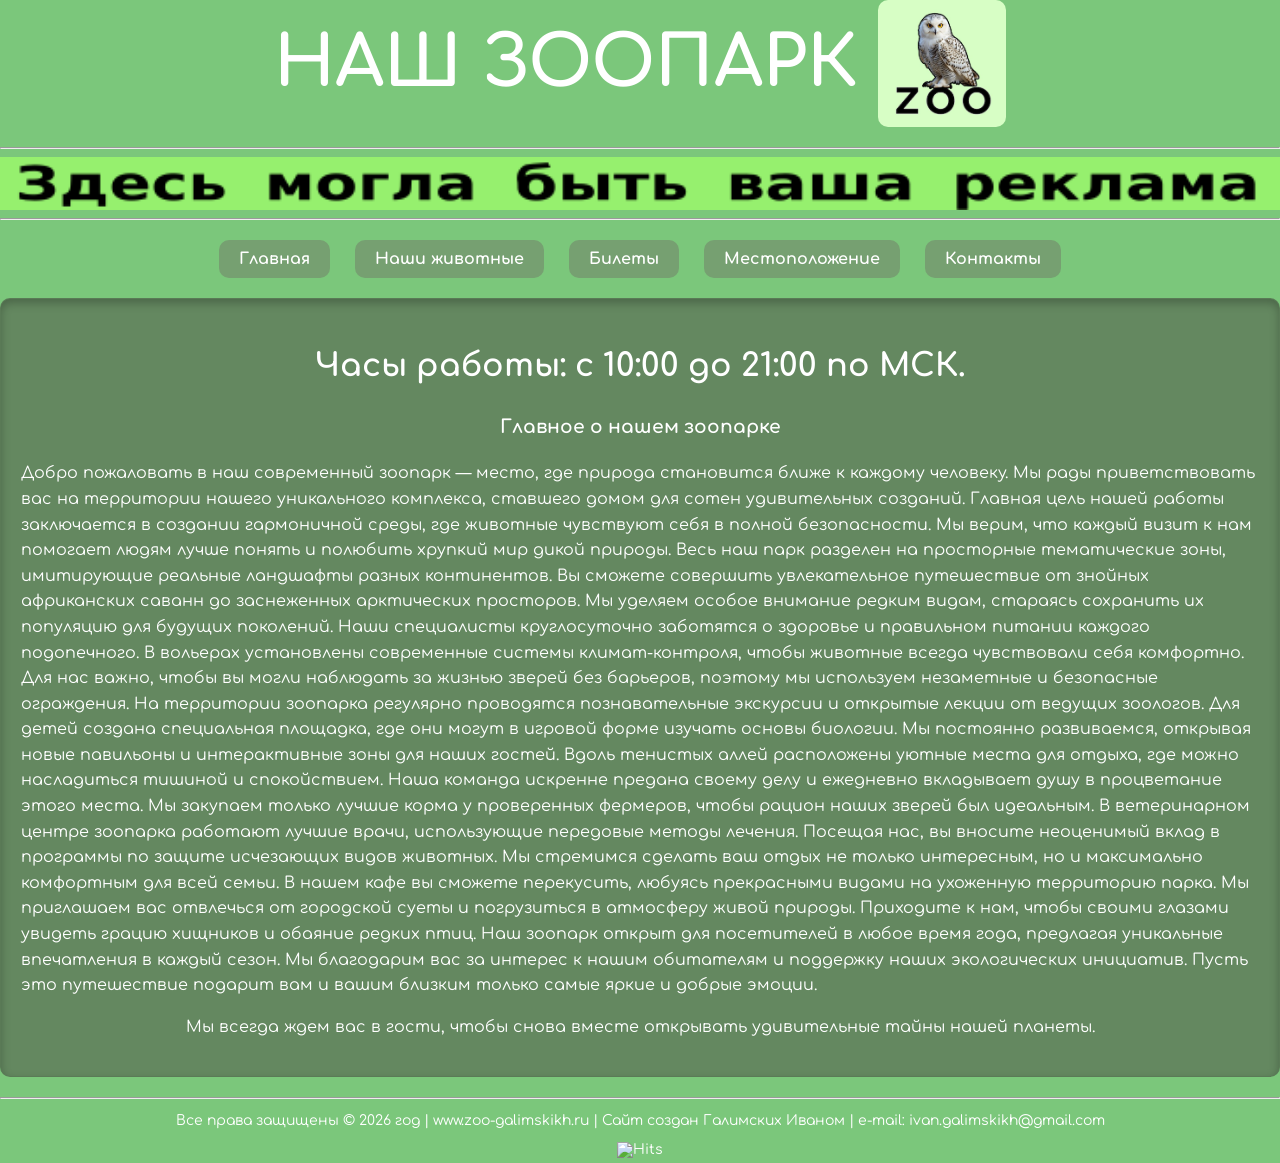
==== index.html @ 604164ad "Add files via upload" ====
<html>
  <head>
    <title>Сайт зоопарка</title>

    <!--Ссылка на CSS-файл-->
    <link rel="stylesheet" href="style.css">

    <!-- Favicon -->
    <link rel="icon" href="images/favicon.png" type="image/x-icon">
  </head>

<body text="#ffffff" >
  <div class="container">
    <header>
      <div class="header-container">
        <h2>НАШ ЗООПАРК</h2>
        <img src="images/logo.jpg" class="logo" alt="Логотип" width="10%">
      </div>
        <hr>
        <img src="images/ad-banner.gif" alt="Рекламный баннер" width="100%">
        <hr>
    </header>
        <nav class="main-menu">
          <a href="index.html" class="nav-button">Главная</a>
          <a href="animals.html" class="nav-button">Наши животные</a>
          <a href="tickets.html" class="nav-button">Билеты</a>
          <a href="geo.html" class="nav-button">Местоположение</a>
          <a href="contacts.html" class="nav-button">Контакты</a>
        </nav>
        <div class="info-block">
          <h1 align="center">Часы работы: с 10:00 до 21:00 по МСК.</h1>
          <h3 align="center">Главное о нашем зоопарке</h3>
          <p>
            Добро пожаловать в наш современный зоопарк — место, где природа становится ближе к каждому человеку. 
            Мы рады приветствовать вас на территории нашего уникального комплекса, 
            ставшего домом для сотен удивительных созданий. 
            Главная цель нашей работы заключается в создании гармоничной среды, 
            где животные чувствуют себя в полной безопасности. Мы верим, что каждый визит 
            к нам помогает людям лучше понять и полюбить хрупкий мир дикой природы. 
            Весь наш парк разделен на просторные тематические зоны, имитирующие реальные ландшафты 
            разных континентов. Вы сможете совершить увлекательное путешествие от знойных африканских 
            саванн до заснеженных арктических просторов. Мы уделяем особое внимание редким видам, 
            стараясь сохранить их популяцию для будущих поколений. Наши специалисты круглосуточно 
            заботятся о здоровье и правильном питании каждого подопечного. В вольерах установлены 
            современные системы климат-контроля, чтобы животные всегда чувствовали себя комфортно. 
            Для нас важно, чтобы вы могли наблюдать за жизнью зверей без барьеров, поэтому мы используем незаметные 
            и безопасные ограждения. На территории зоопарка регулярно проводятся познавательные экскурсии 
            и открытые лекции от ведущих зоологов. Для детей создана специальная площадка, где они могут 
            в игровой форме изучать основы биологии. Мы постоянно развиваемся, открывая новые павильоны и 
            интерактивные зоны для наших гостей. Вдоль тенистых аллей расположены уютные места для отдыха, 
            где можно насладиться тишиной и спокойствием. Наша команда искренне предана своему делу и ежедневно 
            вкладывает душу в процветание этого места. Мы закупаем только лучшие корма у проверенных фермеров, 
            чтобы рацион наших зверей был идеальным. В ветеринарном центре зоопарка работают лучшие врачи, 
            использующие передовые методы лечения. Посещая нас, вы вносите неоценимый вклад в программы по 
            защите исчезающих видов животных. Мы стремимся сделать ваш отдых не только интересным, но и 
            максимально комфортным для всей семьи. В нашем кафе вы сможете перекусить, любуясь прекрасными 
            видами на ухоженную территорию парка. Мы приглашаем вас отвлечься от городской суеты и погрузиться 
            в атмосферу живой природы. Приходите к нам, чтобы своими глазами увидеть грацию хищников и 
            обаяние редких птиц. Наш зоопарк открыт для посетителей в любое время года, предлагая уникальные 
            впечатления в каждый сезон. Мы благодарим вас за интерес к нашим обитателям и поддержку наших 
            экологических инициатив. Пусть это путешествие подарит вам и вашим близким только самые яркие и 
            добрые эмоции.
          </p>
          <p align="center">Мы всегда ждем вас в гости, чтобы снова вместе открывать удивительные тайны нашей планеты.</p>
        </div>
        <hr>
        <div class="info-bottom">
          <p>Все права защищены © 2026 год | www.zoo-galimskikh.ru | Сайт создан Галимских Иваном | e-mail: ivan.galimskikh@gmail.com</p>
          <img src="https://seeyoufarm.com" alt="Hits">
        </div>
  </div>
  </body>
</html>
---- style.css ----
@import url('https://fonts.googleapis.com/css2?family=Comfortaa:wght@300..700&display=swap');

  body {
    font-family: 'Comfortaa', sans-serif;
    font-weight: 400;
    margin: 0;
    background-color: #76a071; /* Цвет пустых полос по бокам */
  }

  .header-container {
    display: flex;
    align-items: center;
    justify-content: center;
    gap: 20px;
    margin-bottom: 20px;
  }
  
  h2 {
    font-size: 70px;
    margin: 0;
  }

  .logo {
    display: block;
    display: block;
    border-radius: 10px;
  }

.container {
  max-width: 1500px; /* Ширина контента */
  margin: 0 auto;    /* Центрирует блок и создает пустые полосы */
  background-color: #7bc77b; /* Цвет основной части */
  min-height: 100vh; /* Растягивает блок до низа экрана */
  box-shadow: 0 0 100px rgba(0,0,0,0.1); /* тень по бокам */
  }


/* Контейнер для кнопок */
.main-menu {
  display: flex;            /* Выстраивает элементы в ряд */
  justify-content: center;   /* Центрирует меню */
  gap: 25px;                 /* Расстояние между кнопками */
  margin: 20px 0;  
  }

/* Стиль самих кнопок */
.nav-button {
  text-decoration: none;     /* Убирает подчеркивание ссылки */
  color: white;              
  background-color: #76a071; 
  padding: 10px 20px;        /* Внутренние отступы (высота и ширина) */
  border-radius: 10px;        /* Скругление углов */
  font-weight: bold;
  transition: 0.1s;          /* Плавность при наведении */
  }

/* Эффект при наведении курсора */
.nav-button:hover {
  background-color: #62855e;    
  transform: scale(1.05);    /* Кнопка чуть-чуть увеличивается */
  }

  .info-block {
  background-color: #648860; 
  color: #ffffff;            
  padding: 20px;             
  border-radius: 10px;       
  margin: 20px 0;            /* Отступы снаружи (сверху и снизу) */
  line-height: 1.6;          /* Межстрочный интервал для читаемости */
  
  /* Внутренняя тень для эффекта "вдавленности" */
  box-shadow: inset 0 4px 10px rgba(0, 0, 0, 0.25);
  
  /* Опционально: тонкая рамка, чтобы подчеркнуть границы */
  border: 1px solid rgba(0, 0, 0, 0.1);
}

.info-bottom {
  text-align: center;
  font-size: 14px;
  padding-bottom: 5px;
}

.booking-form {
  text-align: center;
}

.pay-button {
  text-decoration: none;     
  color: white;              
  background-color: #76a071; 
  padding: 10px 20px;       
  border-radius: 10px;       
  font-weight: bold;
  transition: 0.1s;         
  margin-top: 20px;       
  width: 50%;            
  }

  /* Эффект при наведении курсора */
.pay-button:hover {
  background-color: #62855e;    
  transform: scale(1.05);    
  }

.payment {
  display: flex;
  flex-direction: column; /* Элементы в столбик */
  align-items: center;    /* Выравнивание элементов по горизонтальному центру */
  max-width: 400px;       /* Ограничение ширины формы */
  margin: 200 auto;         /* Центрирование самой формы на странице */
  gap: 10px;             
}

.payment label {
  width: 100%;            /* Чтобы текст лейбла мог центрироваться */
  text-align: center;     
  font-weight: bold;
}

.payment input {
  width: 80%;             
  padding: 10px;
  text-align: center;    
  border-radius: 5px;
  border: 1px solid #ccc;
}

.payment-button {
  text-decoration: none;     
  color: rgb(0, 0, 0);            
  background-color: #ebc700; 
  padding: 10px 20px;       
  border-radius: 10px;       
  font-weight: bold;
  transition: 0.1s;          
  margin-top: 20px;      
  width: 50%;            
  }

.payment-button:hover {
  background-color: #ffd900;
  transform: scale(1.05);
  }

.loading {
  padding-left: 45%;
}

.planet_gif {
  padding-left: 35%;
}
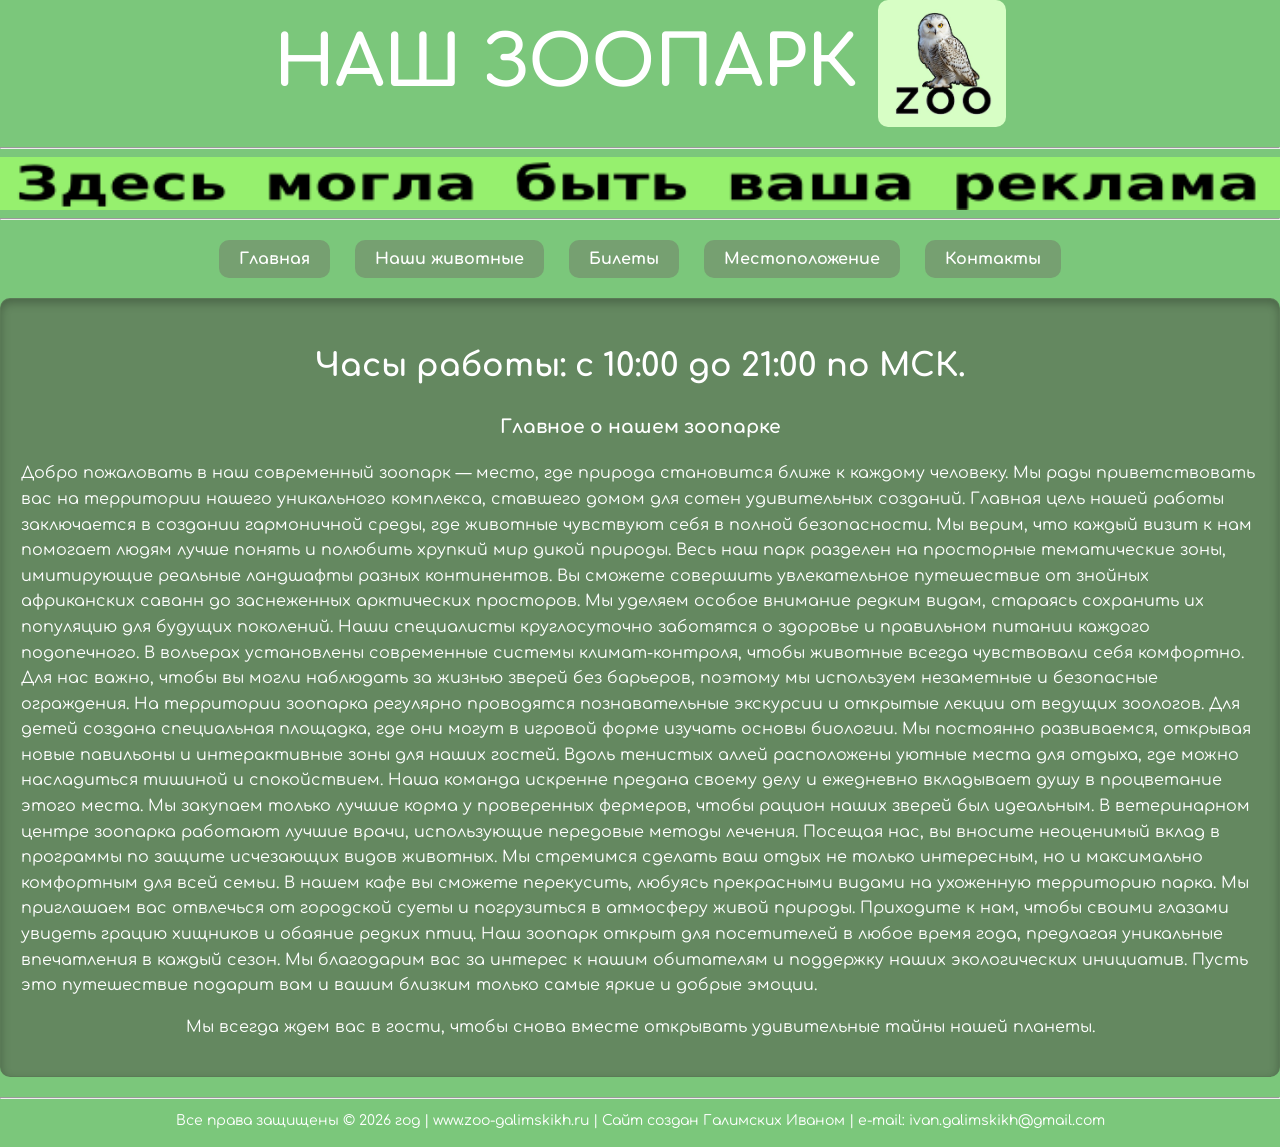
==== commit 367b6791: "Add files via upload" ====
--- a/index.html
+++ b/index.html
@@ -66,7 +66,6 @@
         <hr>
         <div class="info-bottom">
           <p>Все права защищены © 2026 год | www.zoo-galimskikh.ru | Сайт создан Галимских Иваном | e-mail: ivan.galimskikh@gmail.com</p>
-          <img src="https://seeyoufarm.com" alt="Hits">
         </div>
   </div>
   </body>
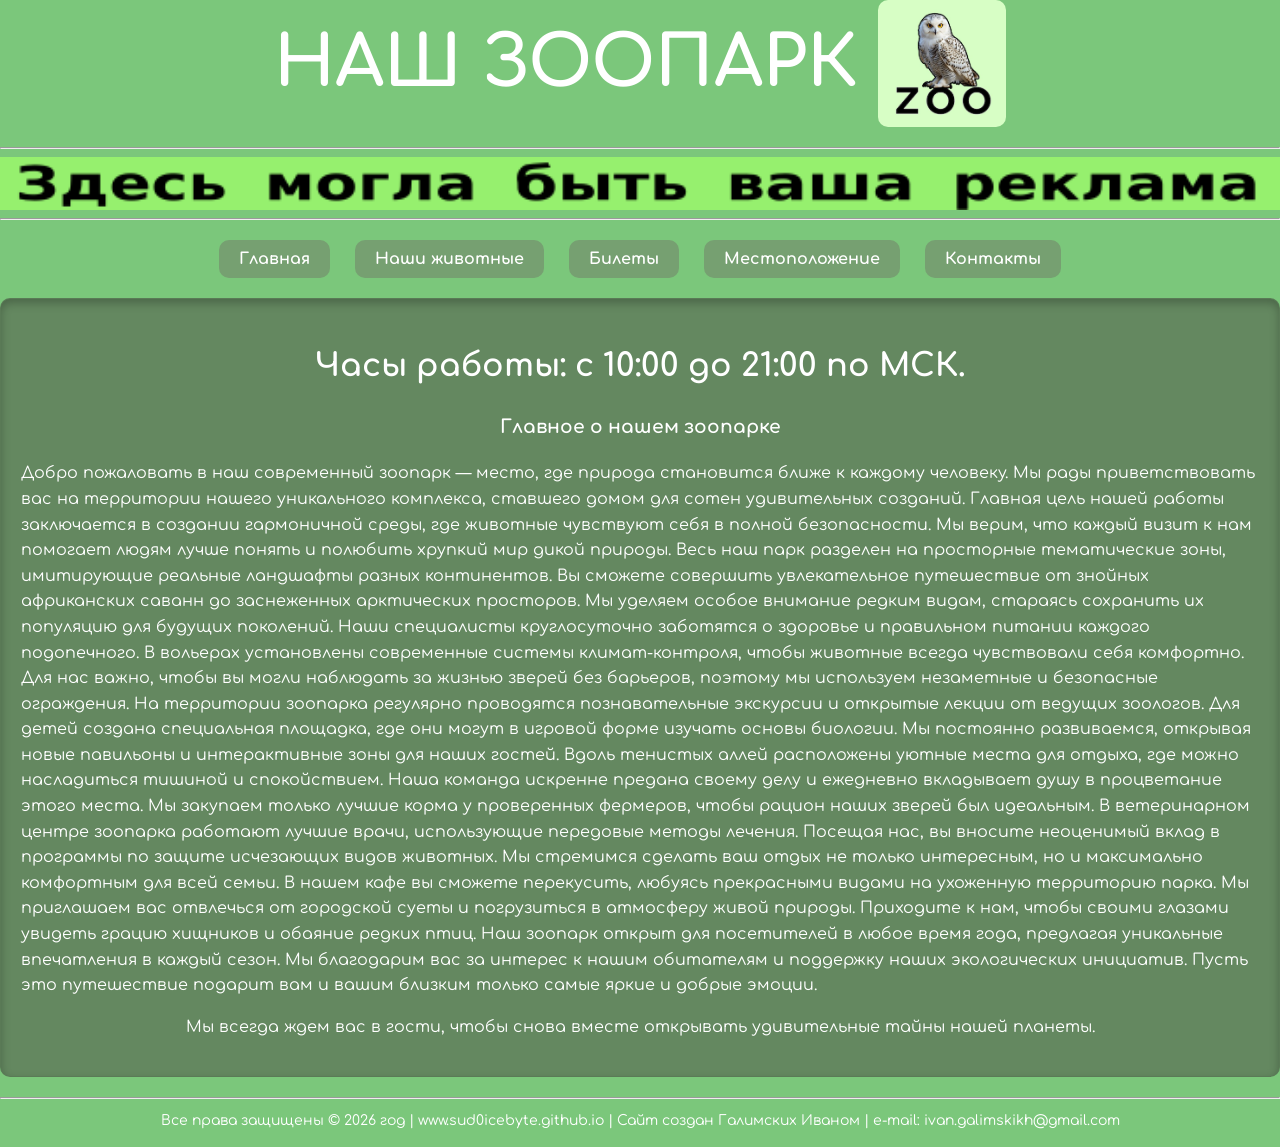
==== commit 5491cde1: "Add files via upload" ====
--- a/index.html
+++ b/index.html
@@ -65,7 +65,7 @@
         </div>
         <hr>
         <div class="info-bottom">
-          <p>Все права защищены © 2026 год | www.zoo-galimskikh.ru | Сайт создан Галимских Иваном | e-mail: ivan.galimskikh@gmail.com</p>
+          <p>Все права защищены © 2026 год | www.sud0icebyte.github.io | Сайт создан Галимских Иваном | e-mail: ivan.galimskikh@gmail.com</p>
         </div>
   </div>
   </body>
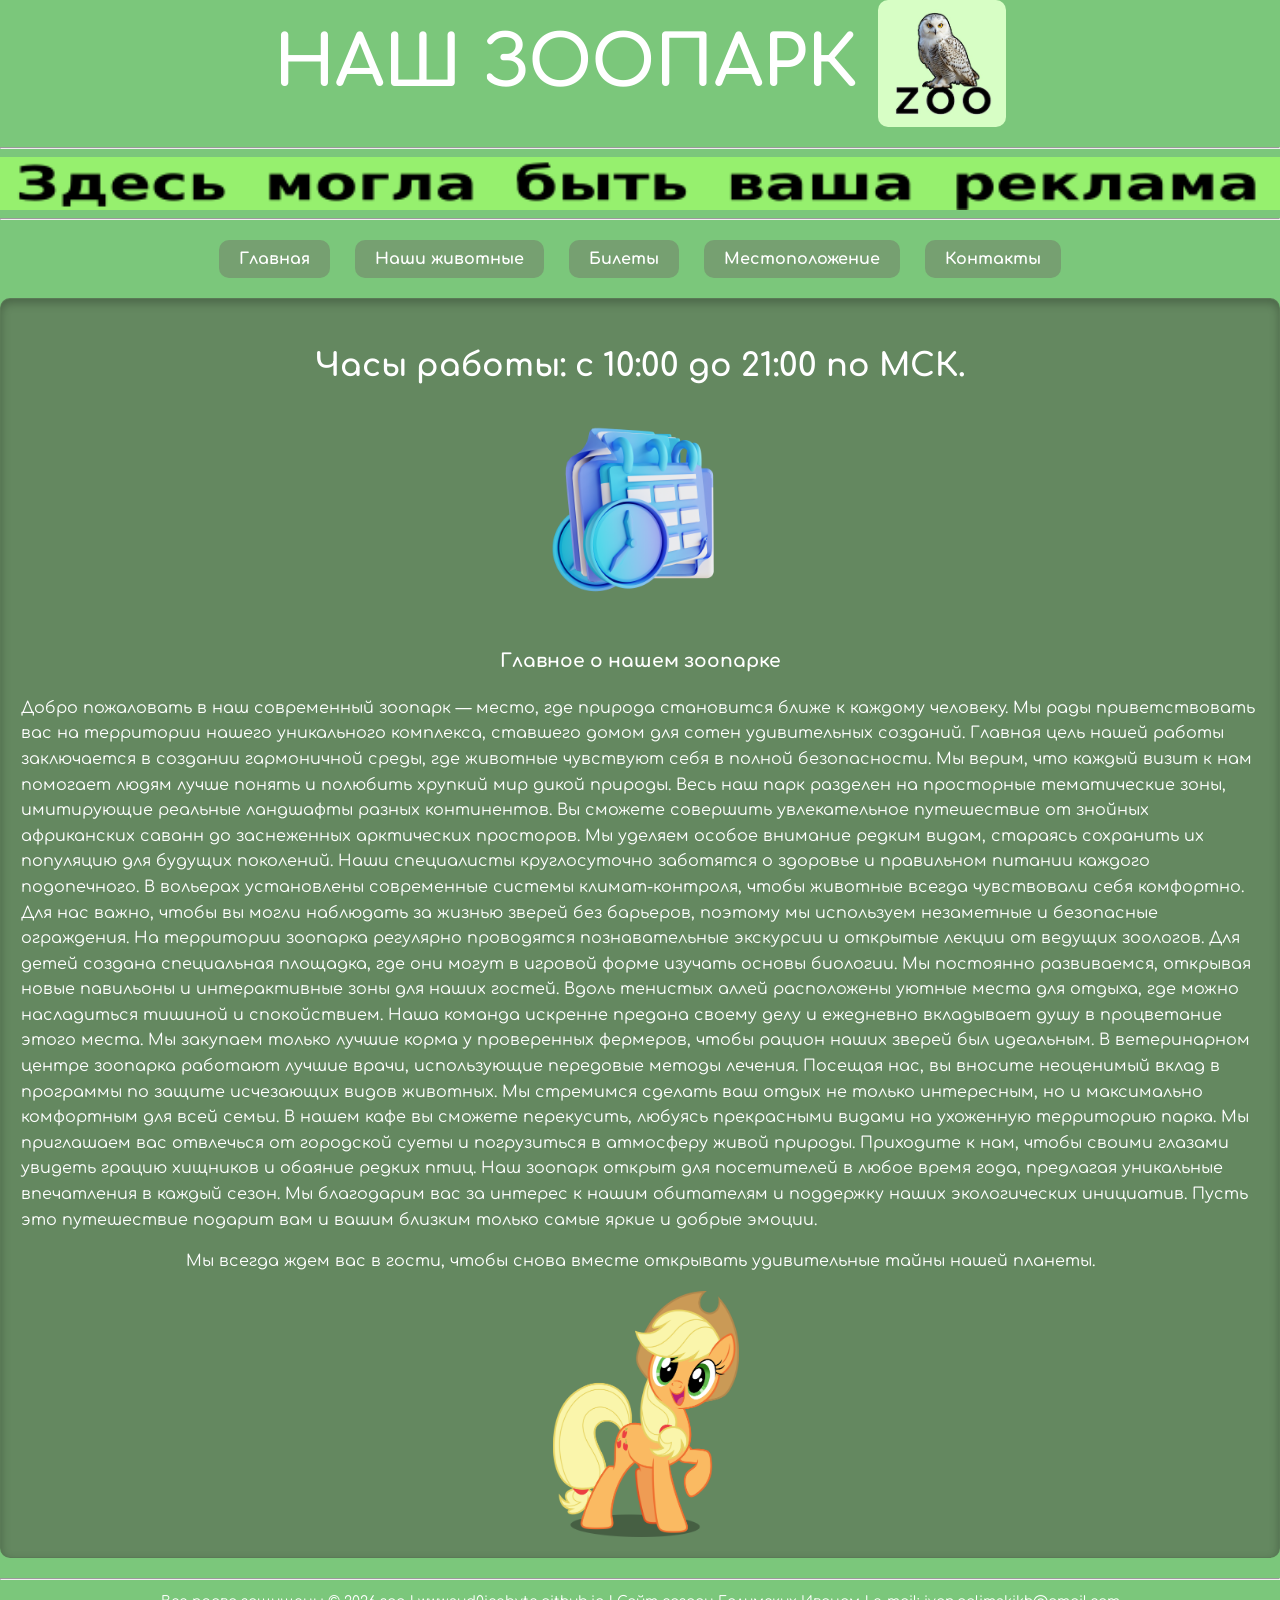
==== commit c4373f82: "Add files via upload" ====
--- a/index.html
+++ b/index.html
@@ -29,6 +29,7 @@
         </nav>
         <div class="info-block">
           <h1 align="center">Часы работы: с 10:00 до 21:00 по МСК.</h1>
+          <img src="images/work-time_icon.png" class="work-time_icon" alt="Время работы" width="15%">
           <h3 align="center">Главное о нашем зоопарке</h3>
           <p>
             Добро пожаловать в наш современный зоопарк — место, где природа становится ближе к каждому человеку. 
@@ -62,6 +63,7 @@
             добрые эмоции.
           </p>
           <p align="center">Мы всегда ждем вас в гости, чтобы снова вместе открывать удивительные тайны нашей планеты.</p>
+          <img src="images/smiling_icon.png" class="smiling_icon" alt="Улыбка" width="15%">
         </div>
         <hr>
         <div class="info-bottom">
--- a/style.css
+++ b/style.css
@@ -151,3 +151,46 @@
   padding-left: 35%;
 }
 
+.tickets_icon {
+  padding-left: 45%;
+  padding-bottom: 20px;
+}
+
+.pay_icon {
+  padding-left: 43.5%;
+  padding-bottom: 30px;
+}
+
+.work-time_icon {
+  padding-left: 42%;
+  padding-bottom: 30px;
+}
+
+.smiling_icon {
+  padding-left: 43%;
+}
+
+.mammal_icon {
+  padding-left: 46%;
+  padding-bottom: 30px;
+}
+
+.bird_icon {
+  padding-left: 38%;
+  padding-bottom: 30px;
+}
+
+.reptiles_icon {
+  padding-left: 40%;
+  padding-top: 15px;
+  padding-bottom: 30px;
+}
+
+.primate_icon {
+  padding-left: 40%;
+  padding-bottom: 30px;
+}
+
+.red-panda_icon {
+  padding-left: 40%;
+}
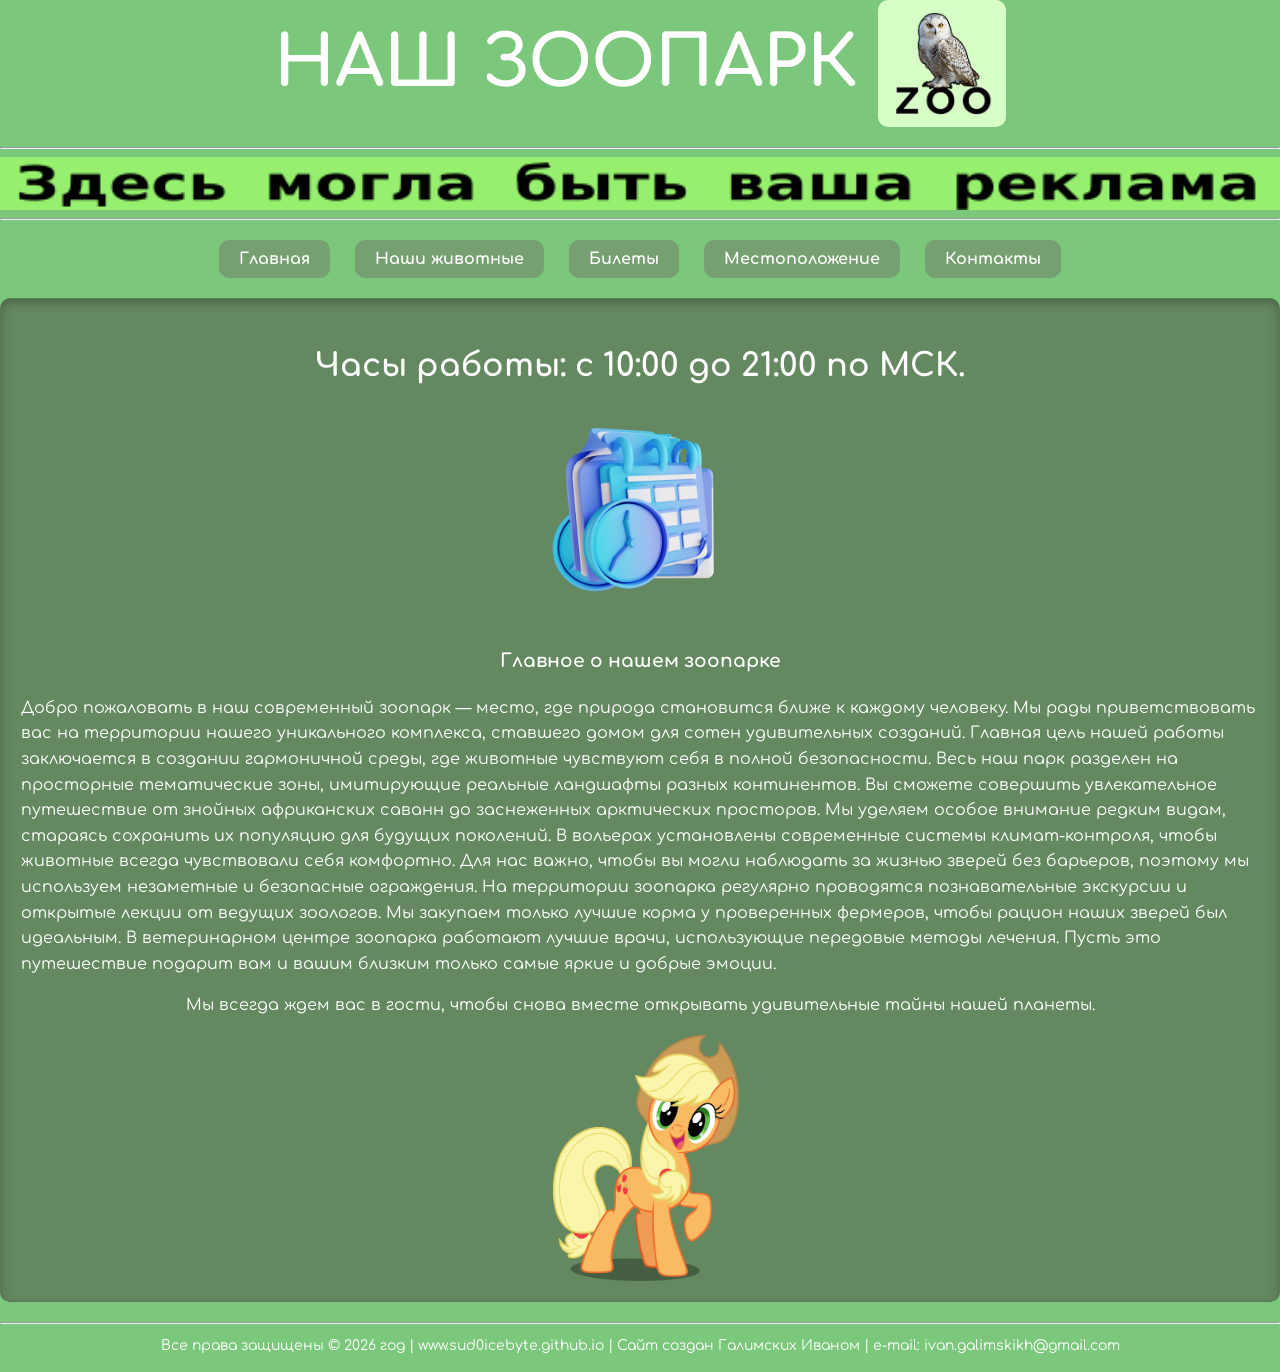
==== commit 2ee2960c: "Update index.html shorter info" ====
--- a/index.html
+++ b/index.html
@@ -36,30 +36,16 @@
             Мы рады приветствовать вас на территории нашего уникального комплекса, 
             ставшего домом для сотен удивительных созданий. 
             Главная цель нашей работы заключается в создании гармоничной среды, 
-            где животные чувствуют себя в полной безопасности. Мы верим, что каждый визит 
-            к нам помогает людям лучше понять и полюбить хрупкий мир дикой природы. 
-            Весь наш парк разделен на просторные тематические зоны, имитирующие реальные ландшафты 
+            где животные чувствуют себя в полной безопасности. Весь наш парк разделен на просторные тематические зоны, имитирующие реальные ландшафты 
             разных континентов. Вы сможете совершить увлекательное путешествие от знойных африканских 
             саванн до заснеженных арктических просторов. Мы уделяем особое внимание редким видам, 
-            стараясь сохранить их популяцию для будущих поколений. Наши специалисты круглосуточно 
-            заботятся о здоровье и правильном питании каждого подопечного. В вольерах установлены 
+            стараясь сохранить их популяцию для будущих поколений. В вольерах установлены 
             современные системы климат-контроля, чтобы животные всегда чувствовали себя комфортно. 
             Для нас важно, чтобы вы могли наблюдать за жизнью зверей без барьеров, поэтому мы используем незаметные 
             и безопасные ограждения. На территории зоопарка регулярно проводятся познавательные экскурсии 
-            и открытые лекции от ведущих зоологов. Для детей создана специальная площадка, где они могут 
-            в игровой форме изучать основы биологии. Мы постоянно развиваемся, открывая новые павильоны и 
-            интерактивные зоны для наших гостей. Вдоль тенистых аллей расположены уютные места для отдыха, 
-            где можно насладиться тишиной и спокойствием. Наша команда искренне предана своему делу и ежедневно 
-            вкладывает душу в процветание этого места. Мы закупаем только лучшие корма у проверенных фермеров, 
+            и открытые лекции от ведущих зоологов. Мы закупаем только лучшие корма у проверенных фермеров, 
             чтобы рацион наших зверей был идеальным. В ветеринарном центре зоопарка работают лучшие врачи, 
-            использующие передовые методы лечения. Посещая нас, вы вносите неоценимый вклад в программы по 
-            защите исчезающих видов животных. Мы стремимся сделать ваш отдых не только интересным, но и 
-            максимально комфортным для всей семьи. В нашем кафе вы сможете перекусить, любуясь прекрасными 
-            видами на ухоженную территорию парка. Мы приглашаем вас отвлечься от городской суеты и погрузиться 
-            в атмосферу живой природы. Приходите к нам, чтобы своими глазами увидеть грацию хищников и 
-            обаяние редких птиц. Наш зоопарк открыт для посетителей в любое время года, предлагая уникальные 
-            впечатления в каждый сезон. Мы благодарим вас за интерес к нашим обитателям и поддержку наших 
-            экологических инициатив. Пусть это путешествие подарит вам и вашим близким только самые яркие и 
+            использующие передовые методы лечения. Пусть это путешествие подарит вам и вашим близким только самые яркие и 
             добрые эмоции.
           </p>
           <p align="center">Мы всегда ждем вас в гости, чтобы снова вместе открывать удивительные тайны нашей планеты.</p>
